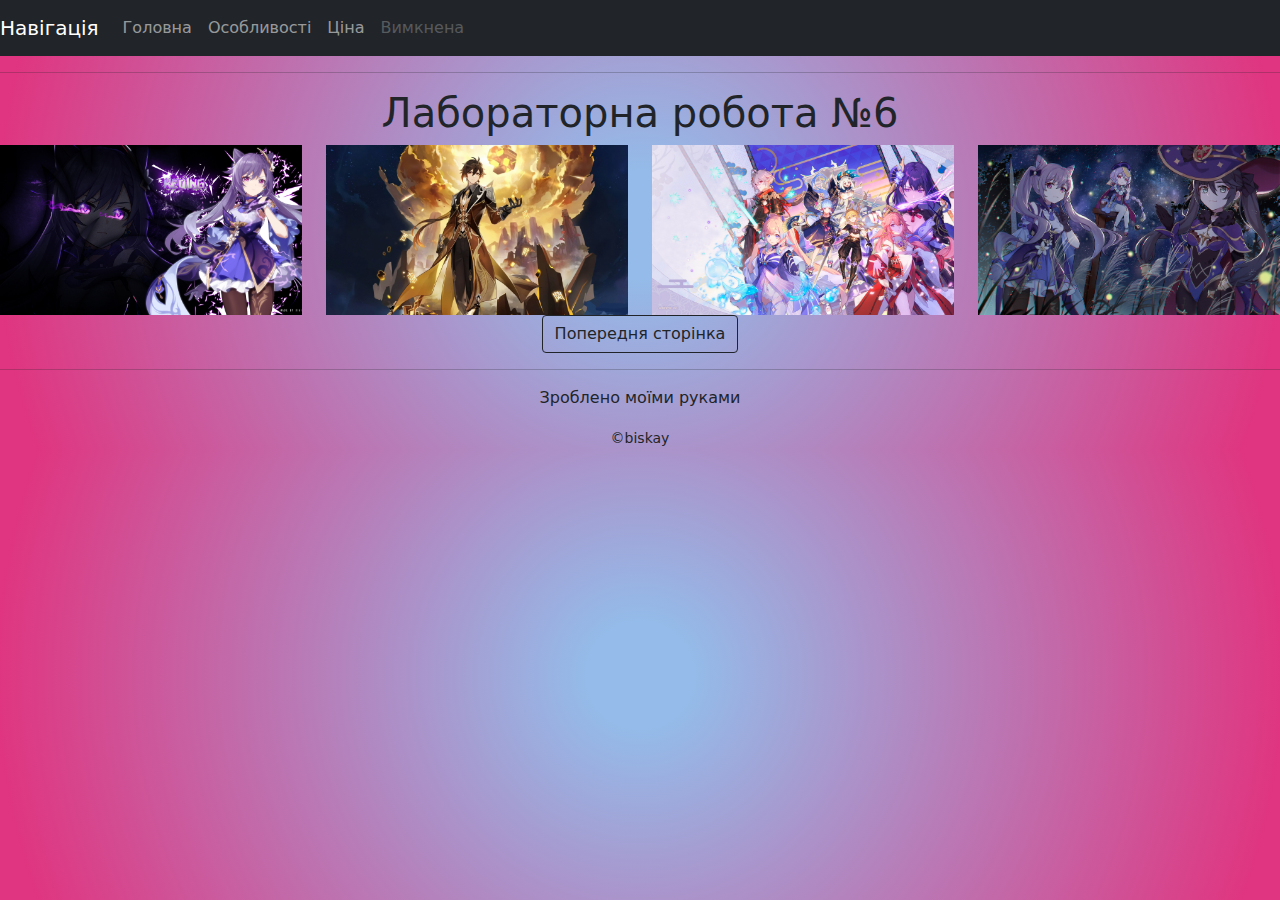
==== html/test.html @ 9adf25fd "6 lab" ====
<!DOCTYPE html>
<html lang="en">
    <head>
        <meta charset="UTF-8">
        <meta http-equiv="X-UA-Compatible" content="IE=edge">
        <meta name="viewport" content="width=device-width, initial-scale=1.0">
        <link href="../css/bootstrap.css" rel="stylesheet">
        <link rel="shortcut icon" href="../images/genshin_favicon.svg"/>
        <title>Кадзуха</title>
    </head>
    <body style = "background: rgb(148,187,233); background: radial-gradient(circle, rgba(148,187,233,1) 8%, rgba(224,53,128,1) 95%);">
       
      <nav class="navbar navbar-expand-lg navbar-dark bg-dark">
        <a class="navbar-brand" href="../index.html">Навігація</a>
        <button class="navbar-toggler" type="button" data-toggle="collapse" data-target="#navbarNav" aria-controls="navbarNav" aria-expanded="false" aria-label="Toggle navigation">
          <span class="navbar-toggler-icon"></span>
        </button>
        <div class="collapse navbar-collapse" id="navbarNav">
          <ul class="navbar-nav">
            <li class="nav-item active">
              <a class="nav-link" href="#">Головна</a>
            </li>
            <li class="nav-item">
              <a class="nav-link" href="#">Особливості</a>
            </li>
            <li class="nav-item">
              <a class="nav-link" href="#">Ціна</a>
            </li>
            <li class="nav-item">
              <a class="nav-link disabled" href="#">Вимкнена</a>
            </li>
          </ul>
        </div>
      </nav>

      <hr>

      <h1 style="text-align:center;">Лабораторна робота №6</h1>
      

      <div class="owl-carousel">
        <div class="row">
          <div class="col-xl">
            <img src="../images/keqing.png" class="img-fluid" alt="Responsive image">
          </div>
          <div class="col-sm">
            <img src="../images/чжун_ли.jpg" class="img-fluid" alt="Responsive image">
          </div>
          <div class="col-xl">
            <img src="../images/opening.png" class="img-fluid" alt="Responsive image">
          </div>
          <div class="col-sm">
            <img src="../images/Theme.png" class="img-fluid" alt="Responsive image">
          </div>
        </div>
      </div>

        

      <div class="col text-center">
        <button type="button" class="btn btn-outline-dark" onclick="window.location.href='../index.html'">Попередня сторінка</button>
    </div>

        <script src="../js/bootstrap.bundle.js"></script>
    </body>

    <hr>
    <footer class = "text-center">
      <address>Зроблено моїми руками</address>
      <small>©biskay</small>
    </footer>
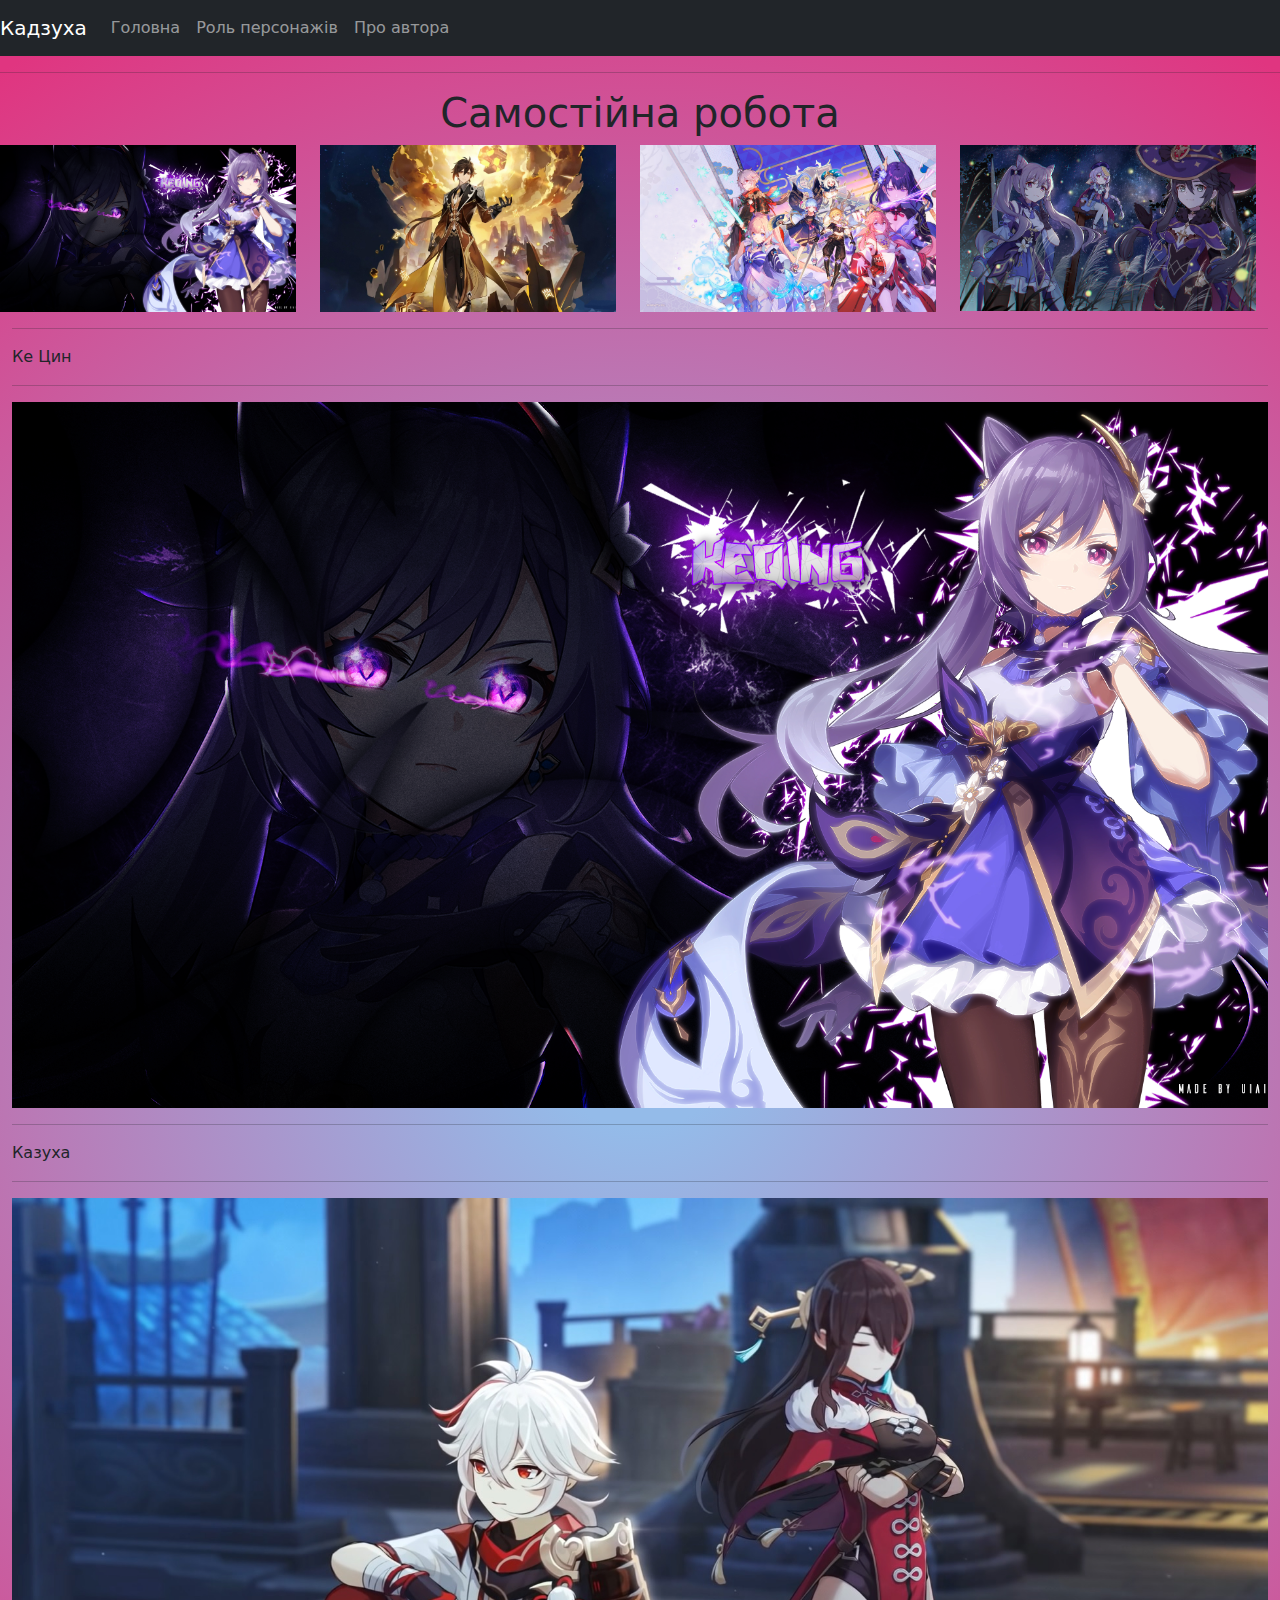
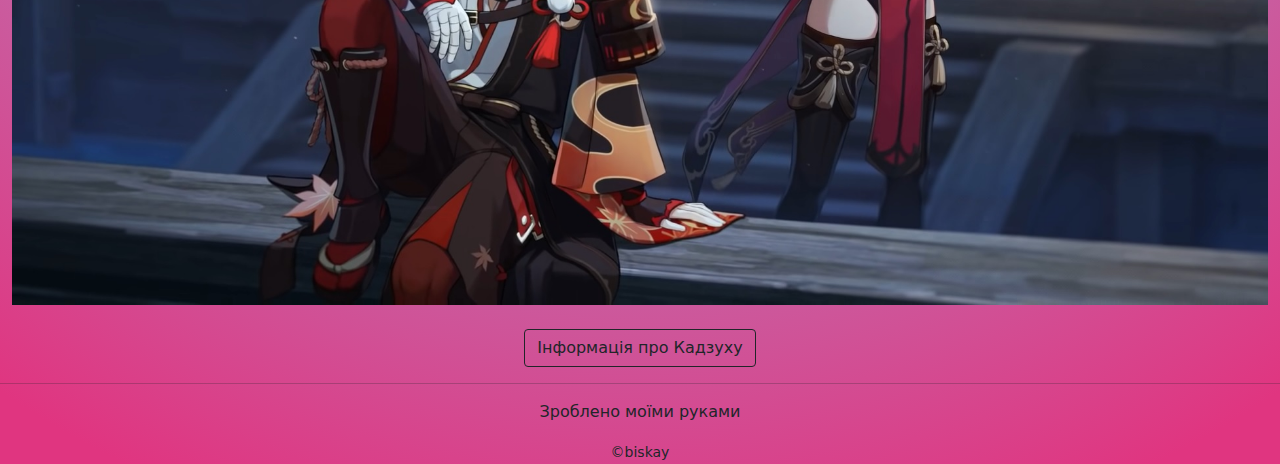
==== commit fdb0b41d: "sam" ====
--- a/html/test.html
+++ b/html/test.html
@@ -6,28 +6,26 @@
         <meta name="viewport" content="width=device-width, initial-scale=1.0">
         <link href="../css/bootstrap.css" rel="stylesheet">
         <link rel="shortcut icon" href="../images/genshin_favicon.svg"/>
+        <link rel = "stylesheet" href = "../css/style.css">
         <title>Кадзуха</title>
     </head>
     <body style = "background: rgb(148,187,233); background: radial-gradient(circle, rgba(148,187,233,1) 8%, rgba(224,53,128,1) 95%);">
        
       <nav class="navbar navbar-expand-lg navbar-dark bg-dark">
-        <a class="navbar-brand" href="../index.html">Навігація</a>
+        <a class="navbar-brand" href="../index.html">Кадзуха</a>
         <button class="navbar-toggler" type="button" data-toggle="collapse" data-target="#navbarNav" aria-controls="navbarNav" aria-expanded="false" aria-label="Toggle navigation">
           <span class="navbar-toggler-icon"></span>
         </button>
         <div class="collapse navbar-collapse" id="navbarNav">
           <ul class="navbar-nav">
             <li class="nav-item active">
-              <a class="nav-link" href="#">Головна</a>
+              <a class="nav-link" href="test.html">Головна</a>
             </li>
             <li class="nav-item">
-              <a class="nav-link" href="#">Особливості</a>
+              <a class="nav-link" href="info.html">Роль персонажів</a>
             </li>
             <li class="nav-item">
-              <a class="nav-link" href="#">Ціна</a>
-            </li>
-            <li class="nav-item">
-              <a class="nav-link disabled" href="#">Вимкнена</a>
+              <a class="nav-link" href="avtor.html">Про автора</a>
             </li>
           </ul>
         </div>
@@ -35,31 +33,47 @@
 
       <hr>
 
-      <h1 style="text-align:center;">Лабораторна робота №6</h1>
+      <h1 style="text-align:center;">Самостійна робота</h1>
       
-
+<!--JQuery-->
       <div class="owl-carousel">
-        <div class="row">
-          <div class="col-xl">
+        <div class="row size-n">
+          <div class="col">
             <img src="../images/keqing.png" class="img-fluid" alt="Responsive image">
           </div>
-          <div class="col-sm">
+          <div class="col">
             <img src="../images/чжун_ли.jpg" class="img-fluid" alt="Responsive image">
           </div>
-          <div class="col-xl">
+           <div class="col">
             <img src="../images/opening.png" class="img-fluid" alt="Responsive image">
           </div>
-          <div class="col-sm">
+         <div class="col">
             <img src="../images/Theme.png" class="img-fluid" alt="Responsive image">
           </div>
         </div>
       </div>
 
-        
 
-      <div class="col text-center">
-        <button type="button" class="btn btn-outline-dark" onclick="window.location.href='../index.html'">Попередня сторінка</button>
+
+    <div class="container-xxl">
+      <hr>
+      <div class="col">
+        Ке Цин
+      </div>
+      <hr>
+      <img src="../images/keqing.png" class="img-fluid" alt="Responsive image">
+      <hr>
+      <div class="col">
+        Казуха
+      </div>
+      <hr>
+      <img src="../images/kazuha.jpg" class="img-fluid" alt="Responsive image">
     </div>
+
+    <br>
+    <div class="col text-center">
+      <button type="button" class="btn btn-outline-dark" onclick="window.location.href='../index.html'">Інформація про Кадзуху</button>
+  </div>
 
         <script src="../js/bootstrap.bundle.js"></script>
     </body>
--- a/css/style.css
+++ b/css/style.css
@@ -0,0 +1,55 @@
+h3{
+font-family: 'Dancing Script', cursive;
+}
+.classname {
+    font-family: 'myfont';
+}
+@font-face {
+	font-family: Delicious;
+	src: url('EkaterinaVelikayaOne.eot');
+	src: local('Ekaterina Velikaya One'), local('EkaterinaVelikayaOne'),
+		url('EkaterinaVelikayaOne.eot?#iefix') format('embedded-opentype'),
+		url('EkaterinaVelikayaOne.woff') format('woff'),
+		url('EkaterinaVelikayaOne.ttf') format('truetype');
+	font-weight: normal;
+	font-style: normal;
+}
+.center{
+    display: block;
+    margin-left: auto;
+    margin-right: auto;
+    width: 50%;
+  }
+
+.videocenter{
+  display: block;
+  margin-left: auto;
+  margin-right: auto;
+}
+
+.center_smile {
+    display: block;
+    margin-left: auto;
+    margin-right: auto;
+    position:absolute;
+    top:0; left:0;
+}
+
+.size-n
+{
+  height: 100%;
+  width: 100%;
+}
+
+.video-container {
+  position: relative;
+  padding-bottom: 56.25%; /* 16:9 */
+  height: 0;
+}
+.video-container iframe {
+  position: absolute;
+  top: 15%;
+  left: 15%;
+  width: 70%;
+  height: 70%;
+}